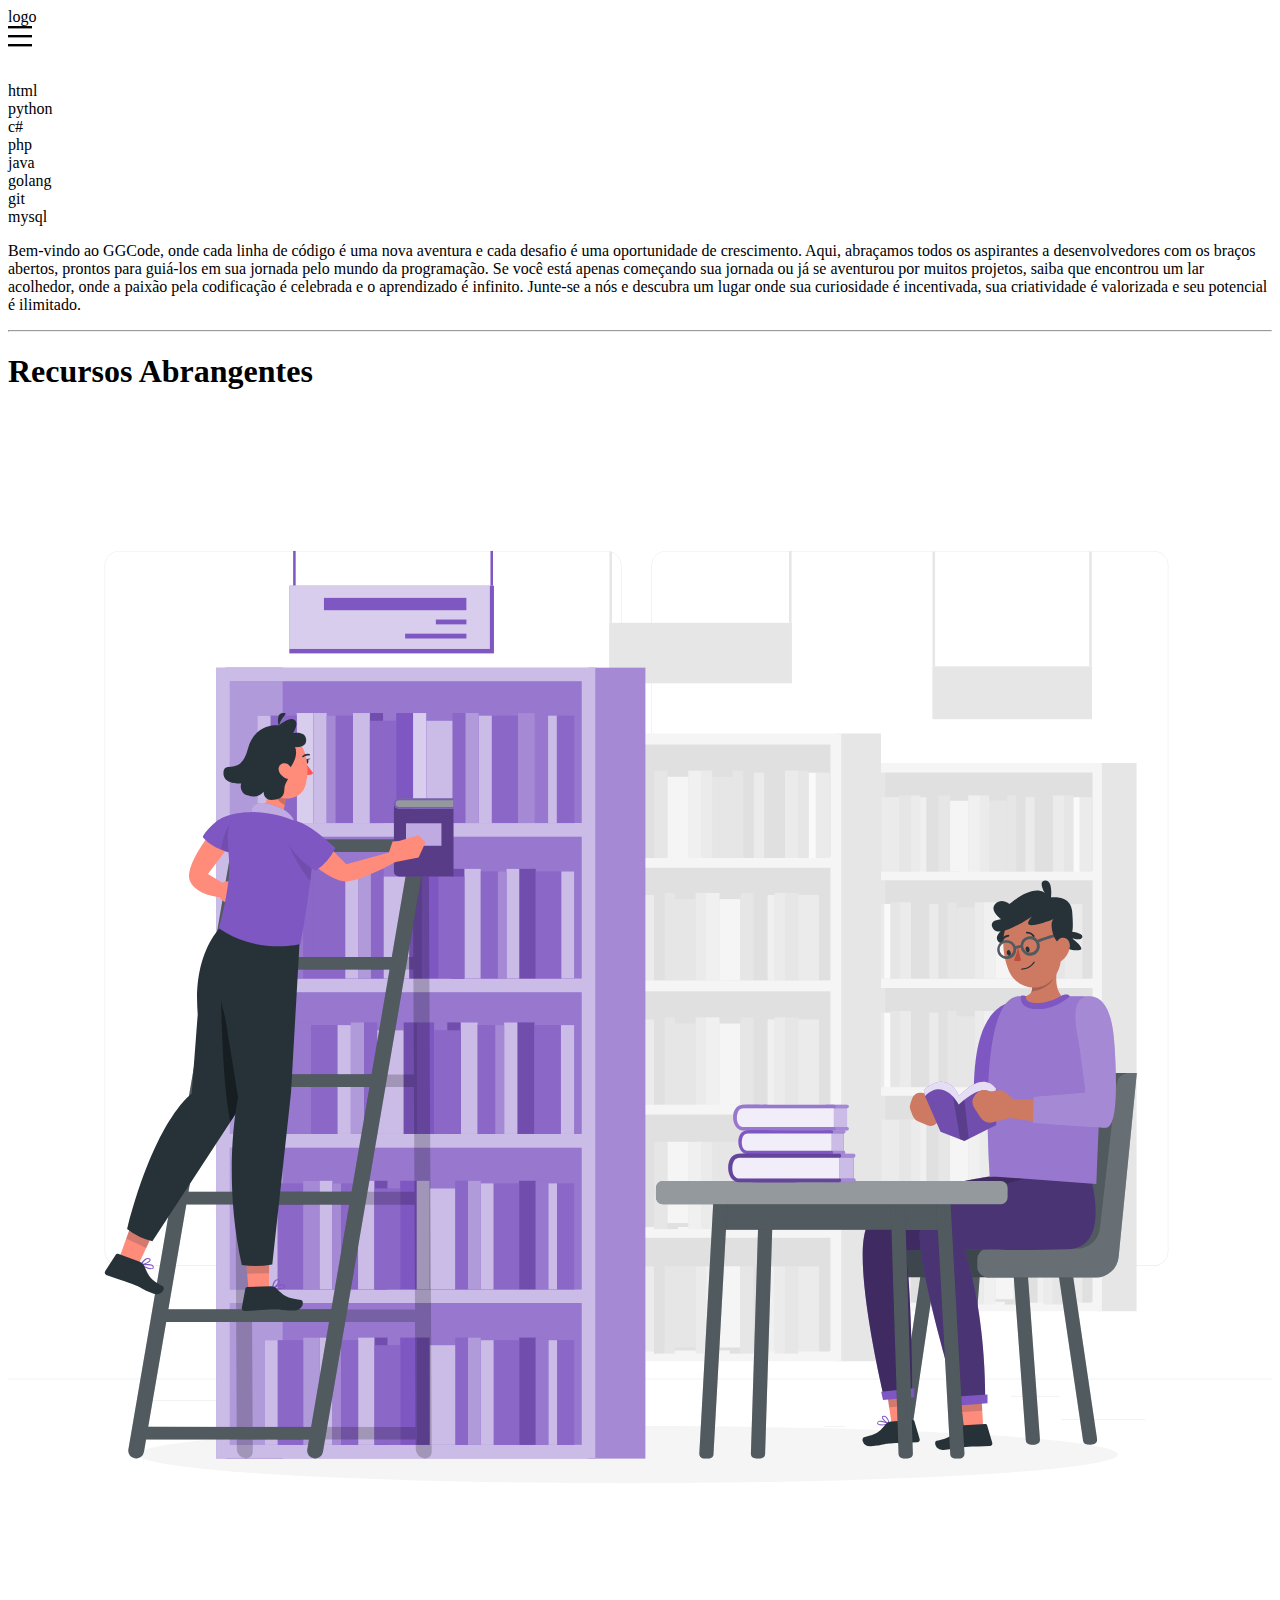
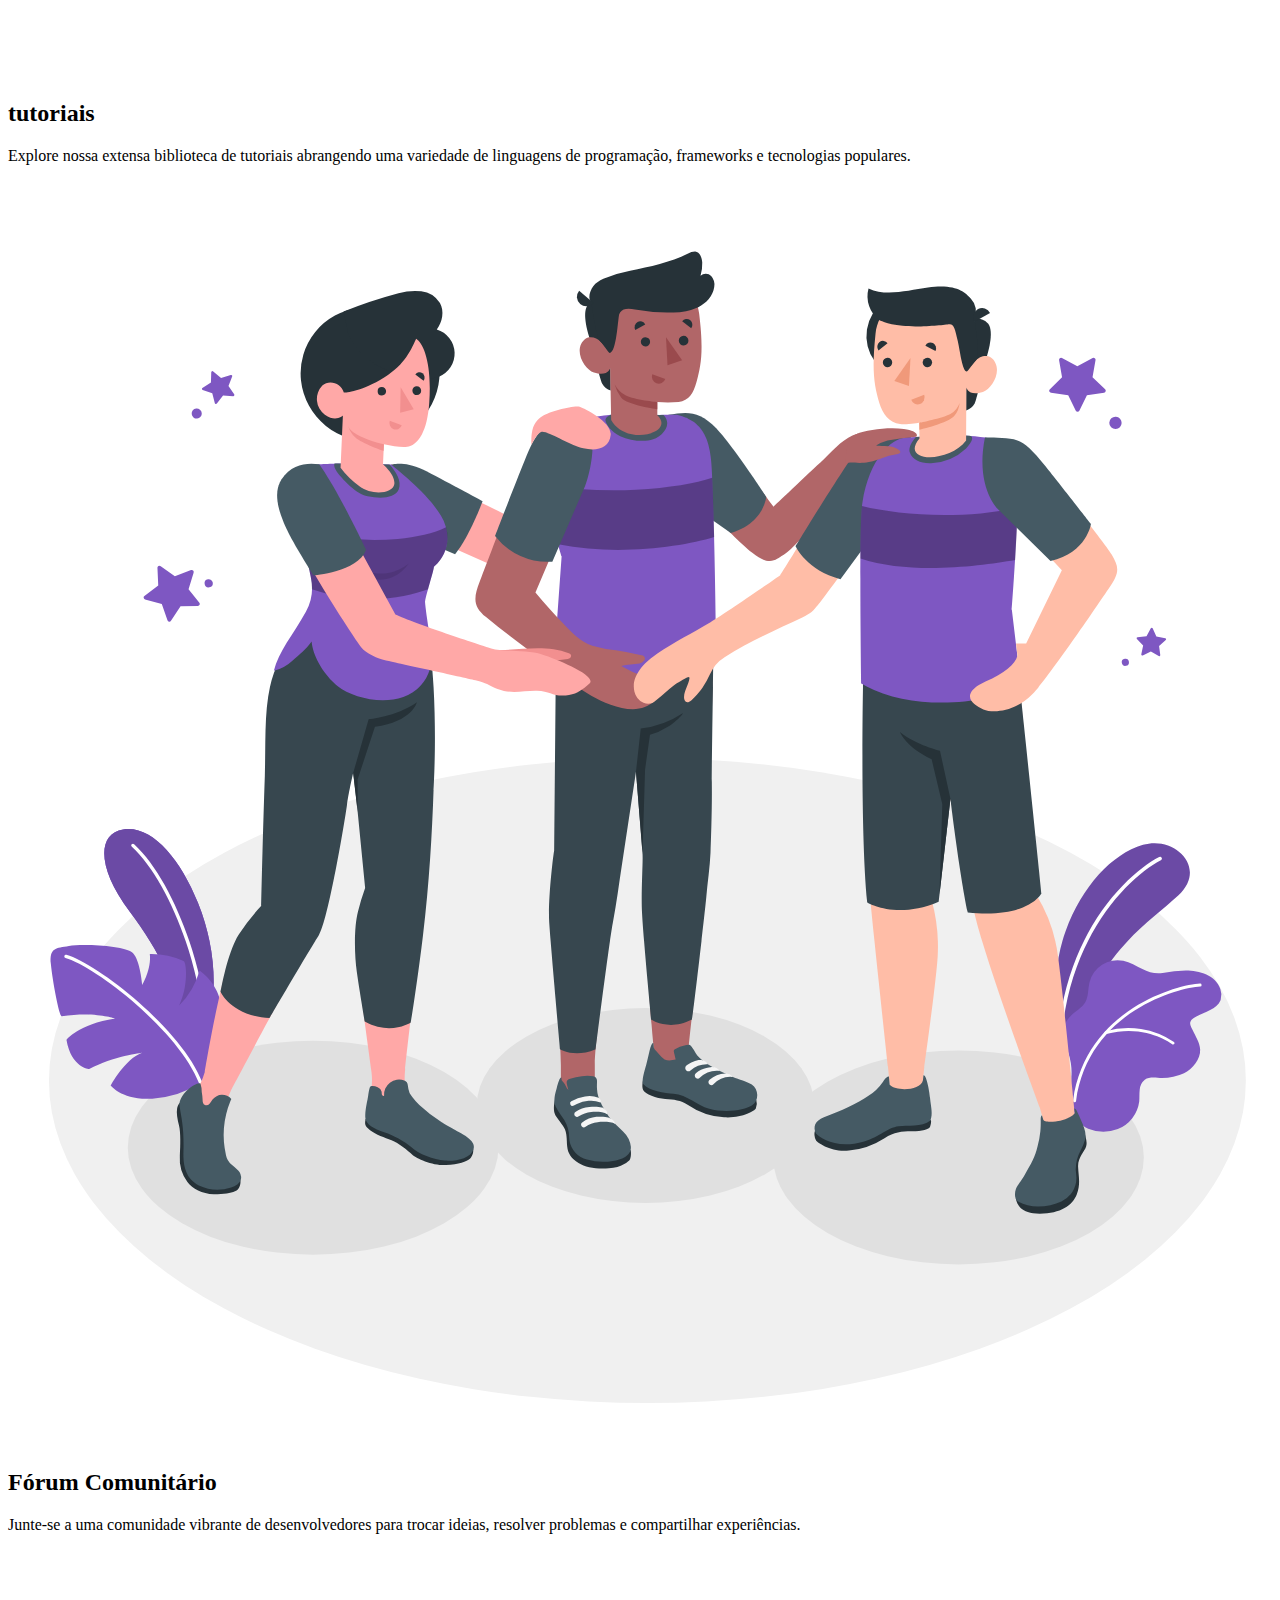
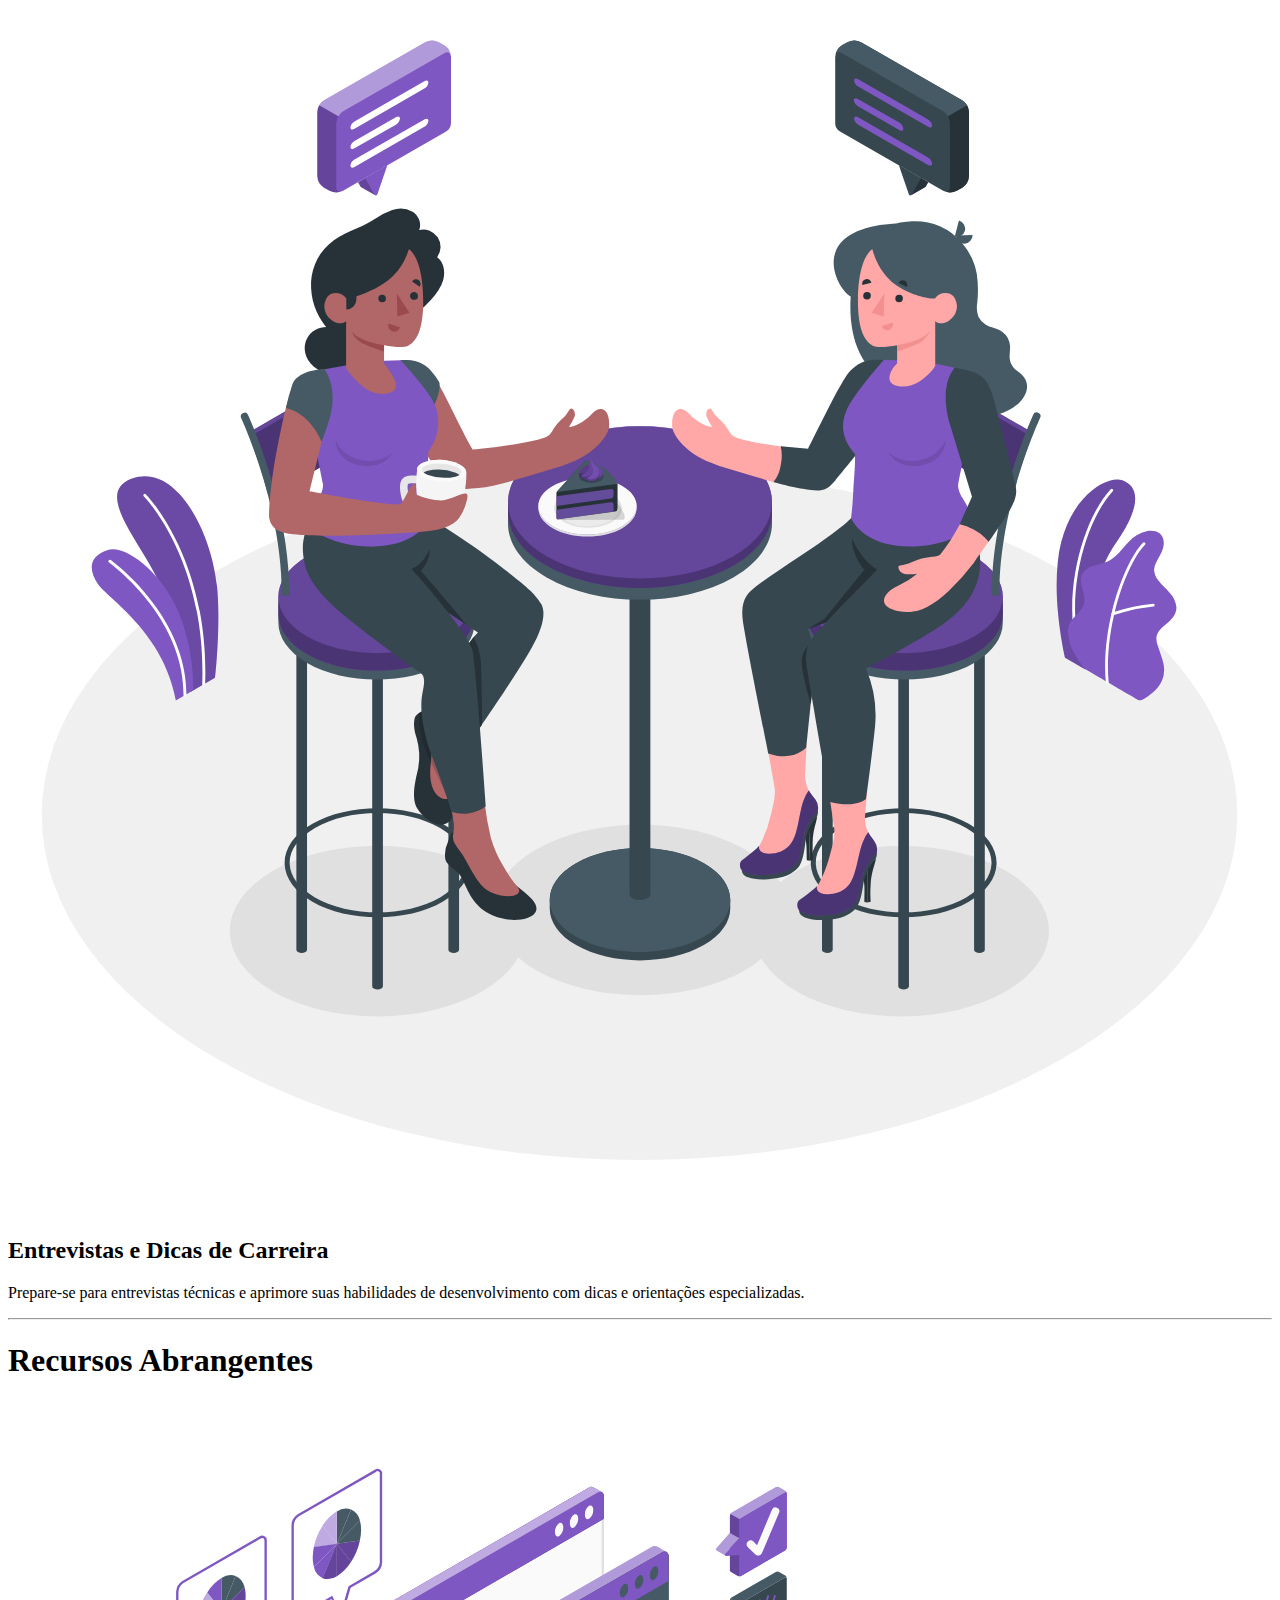
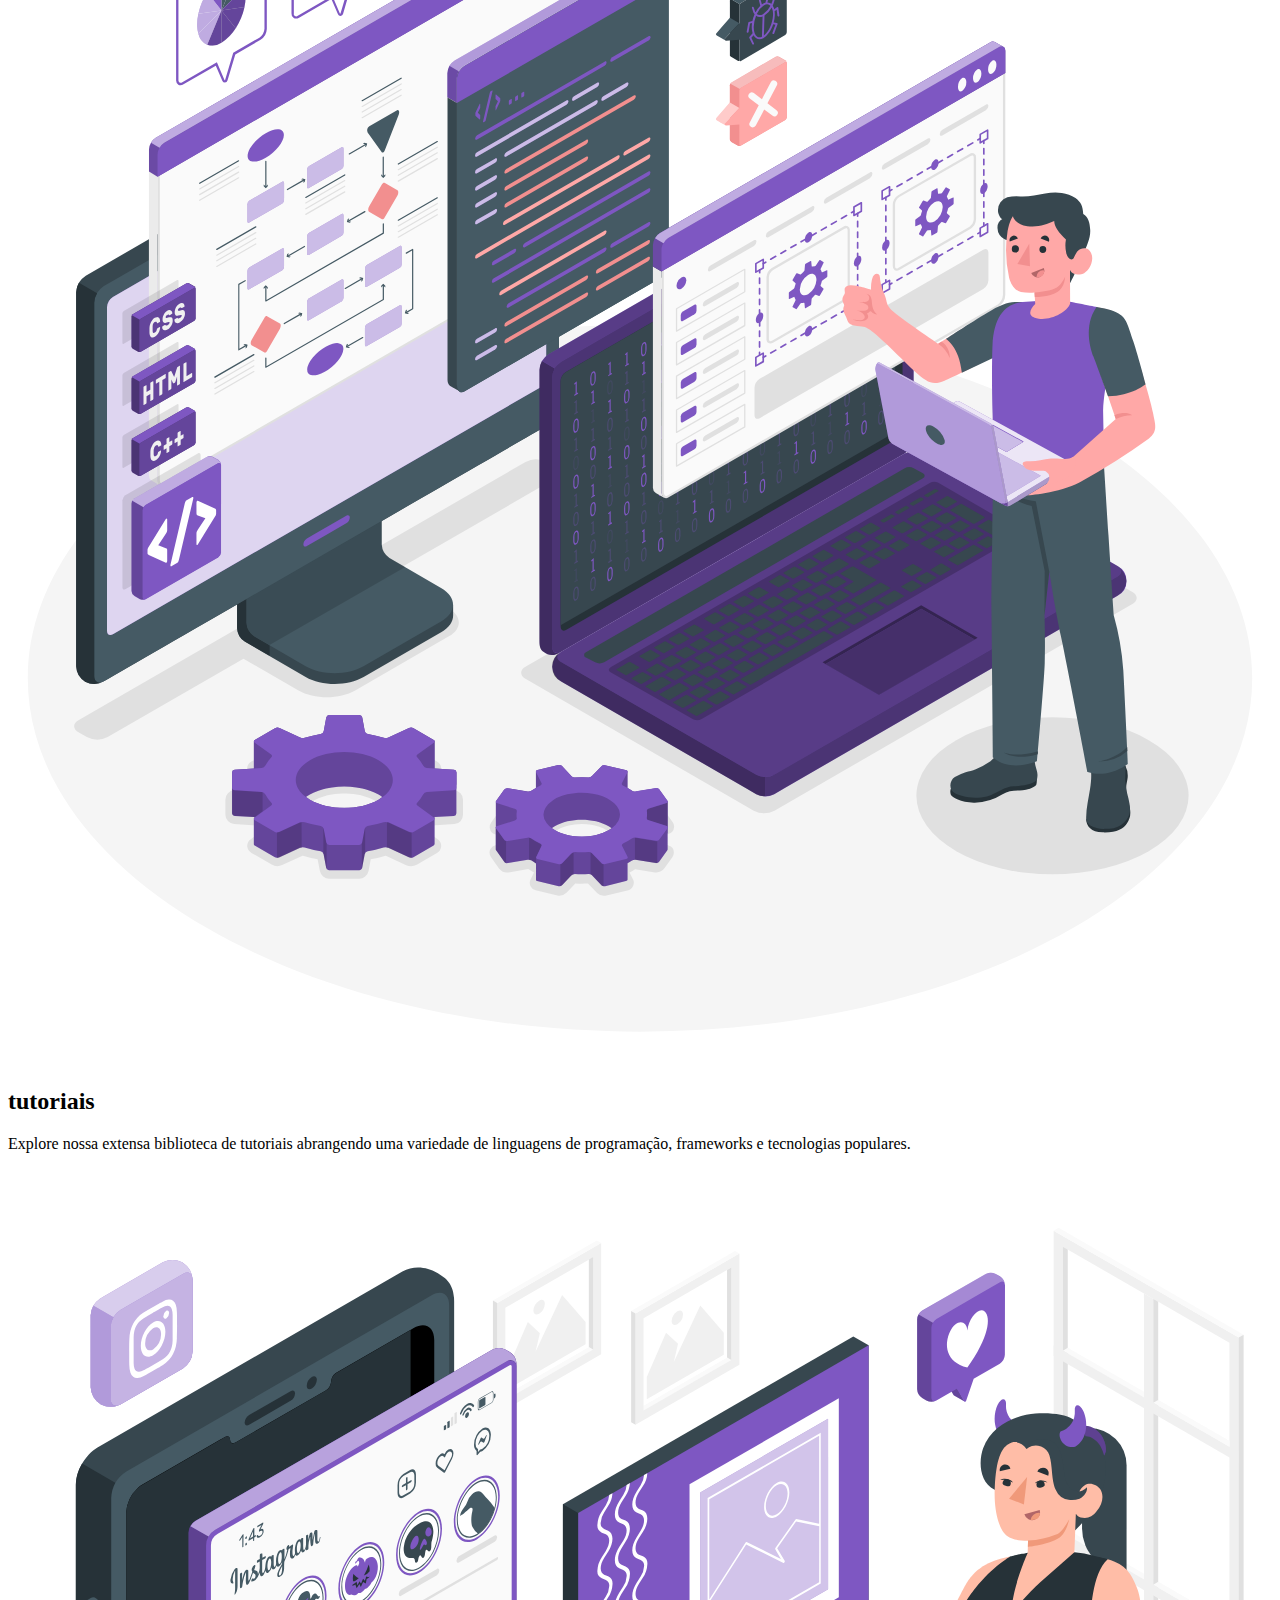
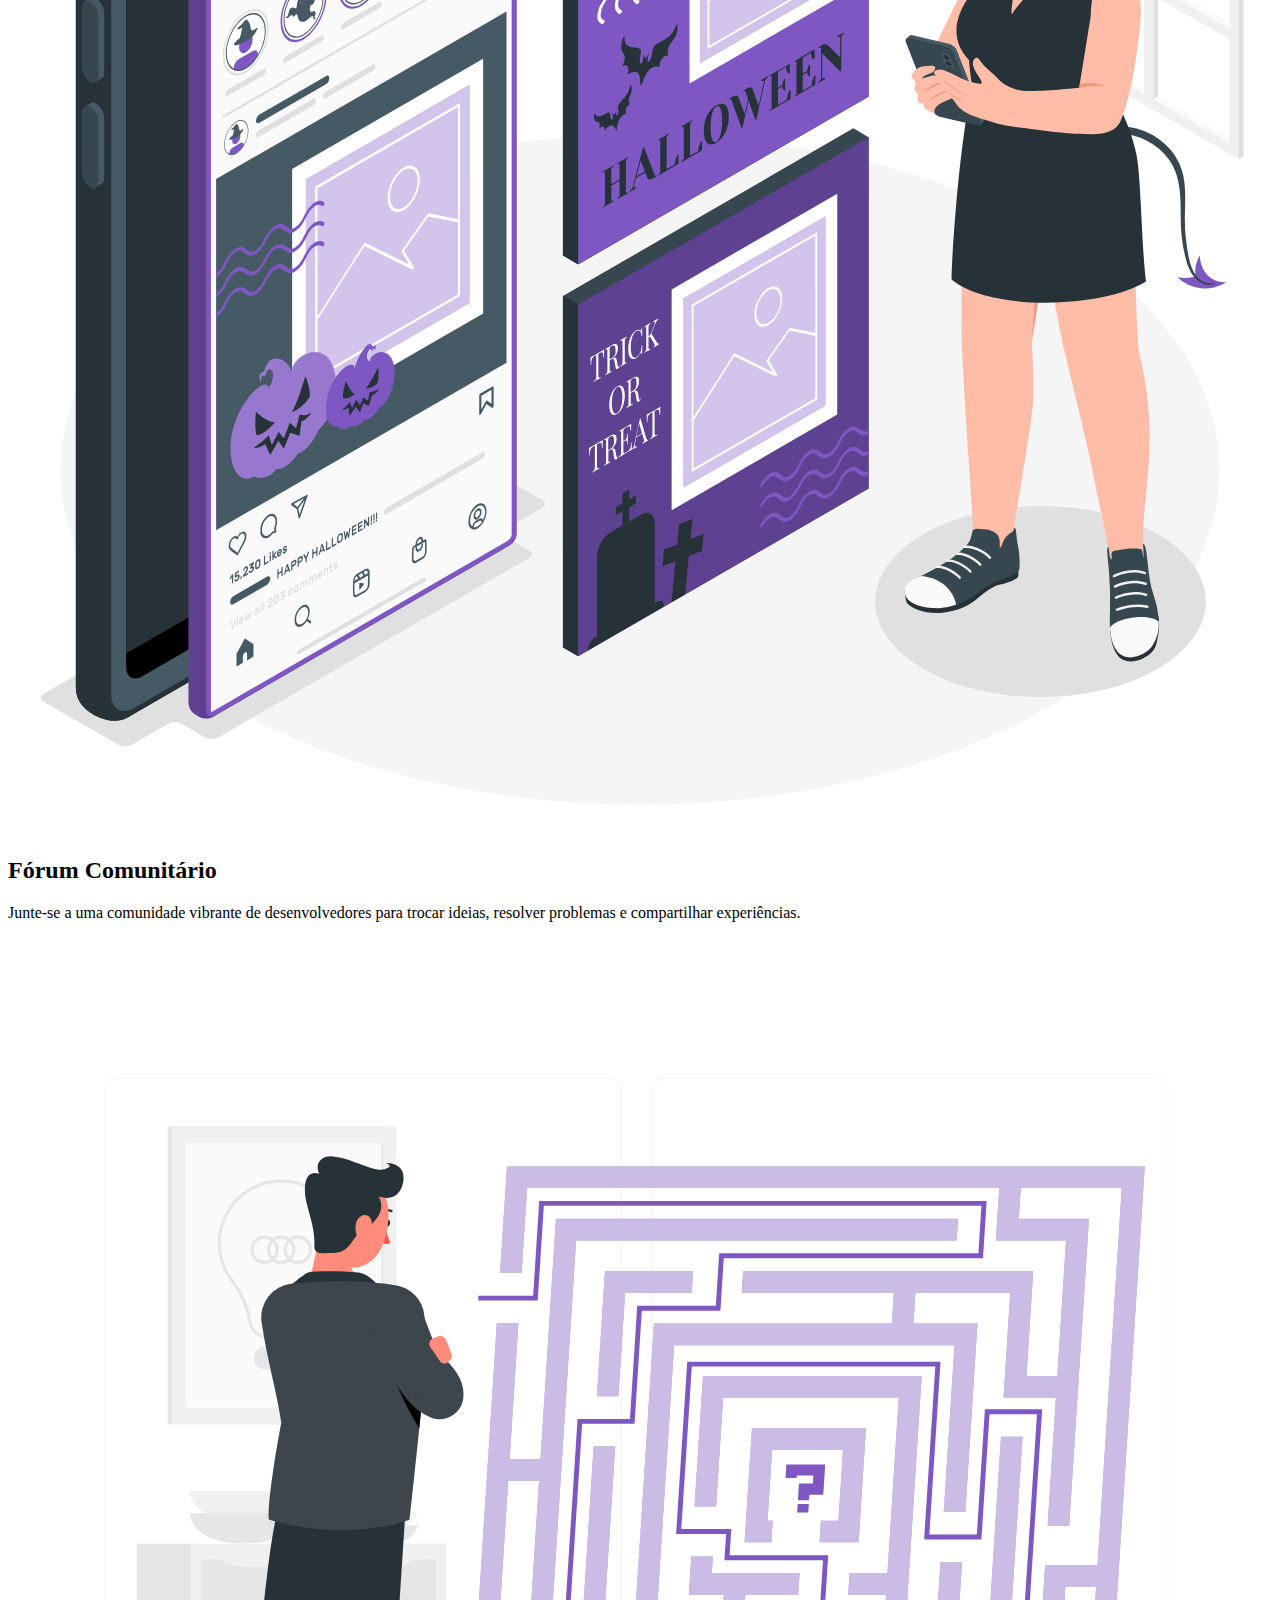
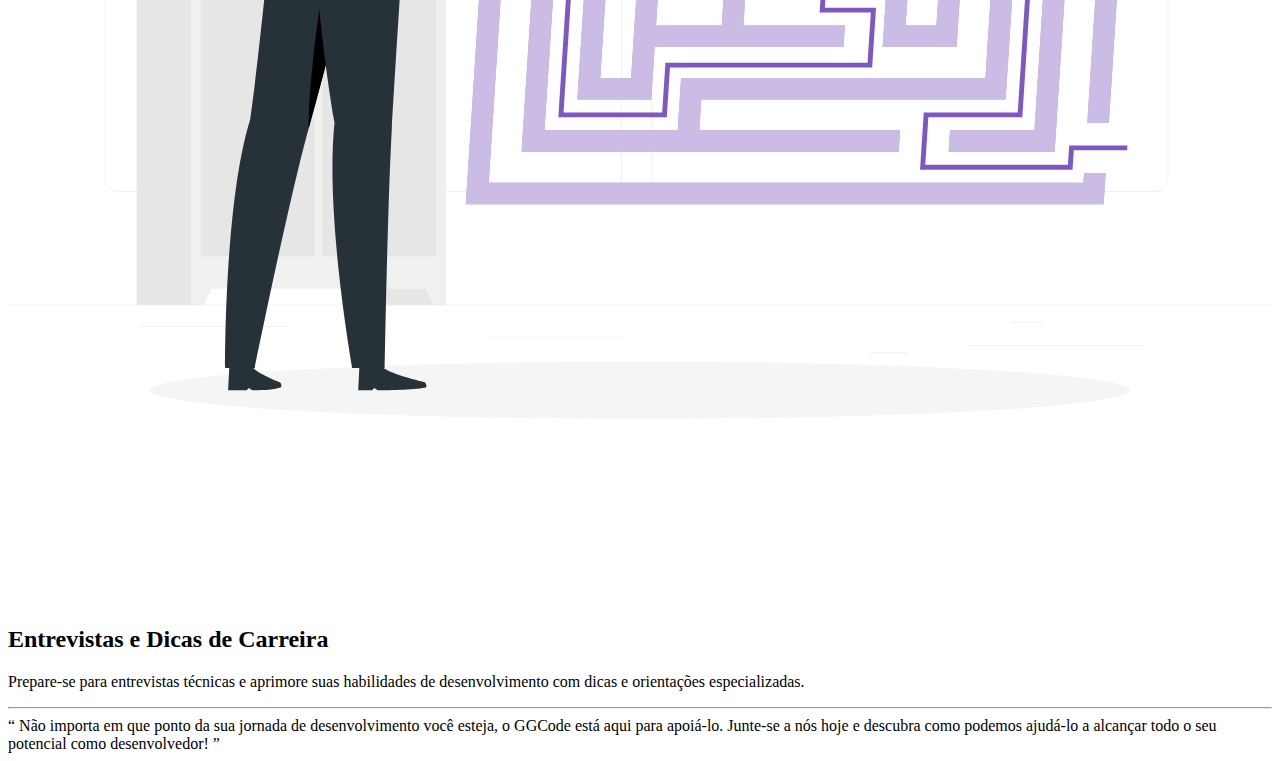
==== home/index.html @ 4b2da9d5 "project" ====
<!DOCTYPE html>
<html lang="en">
  <head>
    <meta charset="UTF-8" />
    <link
      rel="stylesheet"
      href="./public/svg/animations/hamburguer.css"
    />
    <link rel="stylesheet" href="./src/styles/desktop/style.css" />
    <link rel="stylesheet" href="./src/styles/desktop/header.css" />
    <meta name="viewport" content="width=device-width, initial-scale=1.0" />
    <title>Code</title>
  </head>
  <body>
    <header>
      <div class="logo">logo</div>
      <div class="hamburguer-button">
        <svg
          xmlns:xlink="http://www.w3.org/1999/xlink"
          xmlns="http://www.w3.org/2000/svg"
          class="options-pages"
          viewBox="0 0 40 40"
          width="24px"
          height="24px"
        >
          <rect width="50px" height="4" y="0"></rect>
          <rect width="50px" height="4" y="15"></rect>
          <rect width="50px" height="4" y="30"></rect>
        </svg>
      </div>
    </header>
    <nav class="pages">
      <li data-page="home">
        <svg
          xmlns="http://www.w3.org/2000/svg"
          fill="#fff"
          viewBox="0 0 48 48"
          width="24px"
          height="24px"
        >
          <path
            d="M 24 2.9980469 C 23.042162 2.9980469 22.084349 3.3309171 21.316406 3.9941406 L 3.7871094 19.132812 A 1.0001 1.0001 0 0 0 3.7832031 19.134766 C 3.0520846 19.7701 2.8689211 20.781262 3.1621094 21.568359 C 3.4552977 22.355457 4.2597544 23 5.2304688 23 L 8 23 L 36 23 A 1.0001 1.0001 0 1 0 36 21 L 8 21 L 5.2304688 21 C 5.0811829 21 5.0689211 20.95454 5.0371094 20.869141 C 5.0052974 20.783741 4.9868251 20.739151 5.0957031 20.644531 L 22.623047 5.5058594 C 23.419161 4.8183063 24.580839 4.8183063 25.376953 5.5058594 L 32.345703 11.527344 A 1.0001 1.0001 0 0 0 34 10.769531 L 34 6 L 37 6 L 37 15.089844 A 1.0001 1.0001 0 0 0 37.345703 15.847656 L 42.904297 20.644531 C 43.013175 20.739151 42.994701 20.783738 42.962891 20.869141 C 42.931083 20.954543 42.918817 21 42.769531 21 L 40 21 A 1.0001 1.0001 0 0 0 39 22 L 39 42 C 39 42.56503 38.56503 43 38 43 L 31 43 C 30.43497 43 30 42.56503 30 42 L 30 32 C 30 30.354545 28.645455 29 27 29 L 21 29 C 19.354545 29 18 30.354545 18 32 L 18 42 C 18 42.56503 17.56503 43 17 43 L 10 43 C 9.4349698 43 9 42.56503 9 42 L 9 26 A 1.0001 1.0001 0 1 0 7 26 L 7 42 C 7 43.64497 8.3550302 45 10 45 L 17 45 C 18.64497 45 20 43.64497 20 42 L 20 32 C 20 31.445455 20.445455 31 21 31 L 27 31 C 27.554545 31 28 31.445455 28 32 L 28 42 C 28 43.64497 29.35503 45 31 45 L 38 45 C 39.64497 45 41 43.64497 41 42 L 41 23 L 42.769531 23 C 43.740246 23 44.544702 22.355457 44.837891 21.568359 C 45.131079 20.781262 44.947919 19.770146 44.216797 19.134766 A 1.0001 1.0001 0 0 0 44.212891 19.132812 L 39 14.632812 L 39 6 C 39 4.9045455 38.095455 4 37 4 L 34 4 C 32.904545 4 32 4.9045455 32 6 L 32 8.5859375 L 26.683594 3.9941406 C 25.915651 3.3309171 24.957838 2.9980469 24 2.9980469 z"
          />
        </svg>
      </li>
      <li data-page="html">html</li>
      <li data-page="python">python</li>
      <li data-page="c#">c#</li>
      <li data-page="Php">php</li>
      <li data-page="java">java</li>
      <li data-page="golang">golang</li>
      <li data-page="git">git</li>
      <li data-page="mysql">mysql</li>
    </nav>
    <main>
      <section class="up-page">
        <div class="banner"></div>
        <p>
          Bem-vindo ao GGCode, onde cada linha de código é uma nova aventura e
          cada desafio é uma oportunidade de crescimento. Aqui, abraçamos todos
          os aspirantes a desenvolvedores com os braços abertos, prontos para
          guiá-los em sua jornada pelo mundo da programação. Se você está apenas
          começando sua jornada ou já se aventurou por muitos projetos, saiba
          que encontrou um lar acolhedor, onde a paixão pela codificação é
          celebrada e o aprendizado é infinito. Junte-se a nós e descubra um
          lugar onde sua curiosidade é incentivada, sua criatividade é
          valorizada e seu potencial é ilimitado.
        </p>
        <hr />
      </section>
      <section class="mid-page">
        <section class="sub-1">
          <h1>Recursos Abrangentes</h1>
          <div class="content-images">
            <card>
              <img src="../../../../public/svg/Library-rafiki (1).svg" alt="" />
              <h2>tutoriais</h2>
              <p>
                Explore nossa extensa biblioteca de tutoriais abrangendo uma
                variedade de linguagens de programação, frameworks e tecnologias
                populares.
              </p>
            </card>
            <card>
              <img src="../../../../public/svg/Team spirit-amico.svg" alt="" />
              <h2>Fórum Comunitário</h2>
              <p>
                Junte-se a uma comunidade vibrante de desenvolvedores para
                trocar ideias, resolver problemas e compartilhar experiências.
              </p>
            </card>
            <card>
              <img src="../../../../public/svg/Conversation-amico.svg" alt="" />
              <h2>Entrevistas e Dicas de Carreira</h2>
              <p>
                Prepare-se para entrevistas técnicas e aprimore suas habilidades
                de desenvolvimento com dicas e orientações especializadas.
              </p>
            </card>
          </div>
          <hr />
        </section>
        <section class="sub-2">
          <h1>Recursos Abrangentes</h1>
          <div class="content-images">
            <card>
              <img src="../../../../public/svg/Programmer-amico.svg" alt="" />
              <h2>tutoriais</h2>
              <p>
                Explore nossa extensa biblioteca de tutoriais abrangendo uma
                variedade de linguagens de programação, frameworks e tecnologias
                populares.
              </p>
            </card>
            <card>
              <img
                src="../../../../public/svg/Halloween Instagram feed-amico.svg"
                alt=""
              />
              <h2>Fórum Comunitário</h2>
              <p>
                Junte-se a uma comunidade vibrante de desenvolvedores para
                trocar ideias, resolver problemas e compartilhar experiências.
              </p>
            </card>
            <card>
              <img
                src="../../../../public/svg/Problem solving-rafiki.svg"
                alt=""
              />
              <h2>Entrevistas e Dicas de Carreira</h2>
              <p>
                Prepare-se para entrevistas técnicas e aprimore suas habilidades
                de desenvolvimento com dicas e orientações especializadas.
              </p>
            </card>
          </div>
          <hr />
        </section>
      </section>
    </main>
    <footer>
      <q>
        Não importa em que ponto da sua jornada de desenvolvimento você esteja,
        o GGCode está aqui para apoiá-lo. Junte-se a nós hoje e descubra como
        podemos ajudá-lo a alcançar todo o seu potencial como desenvolvedor!
      </q>
    </footer>
  </body>
  <script src="./src/scripts/desktop/script.js"></script>
  <script src="./src/scripts/terminal-home.js"></script>
</html>
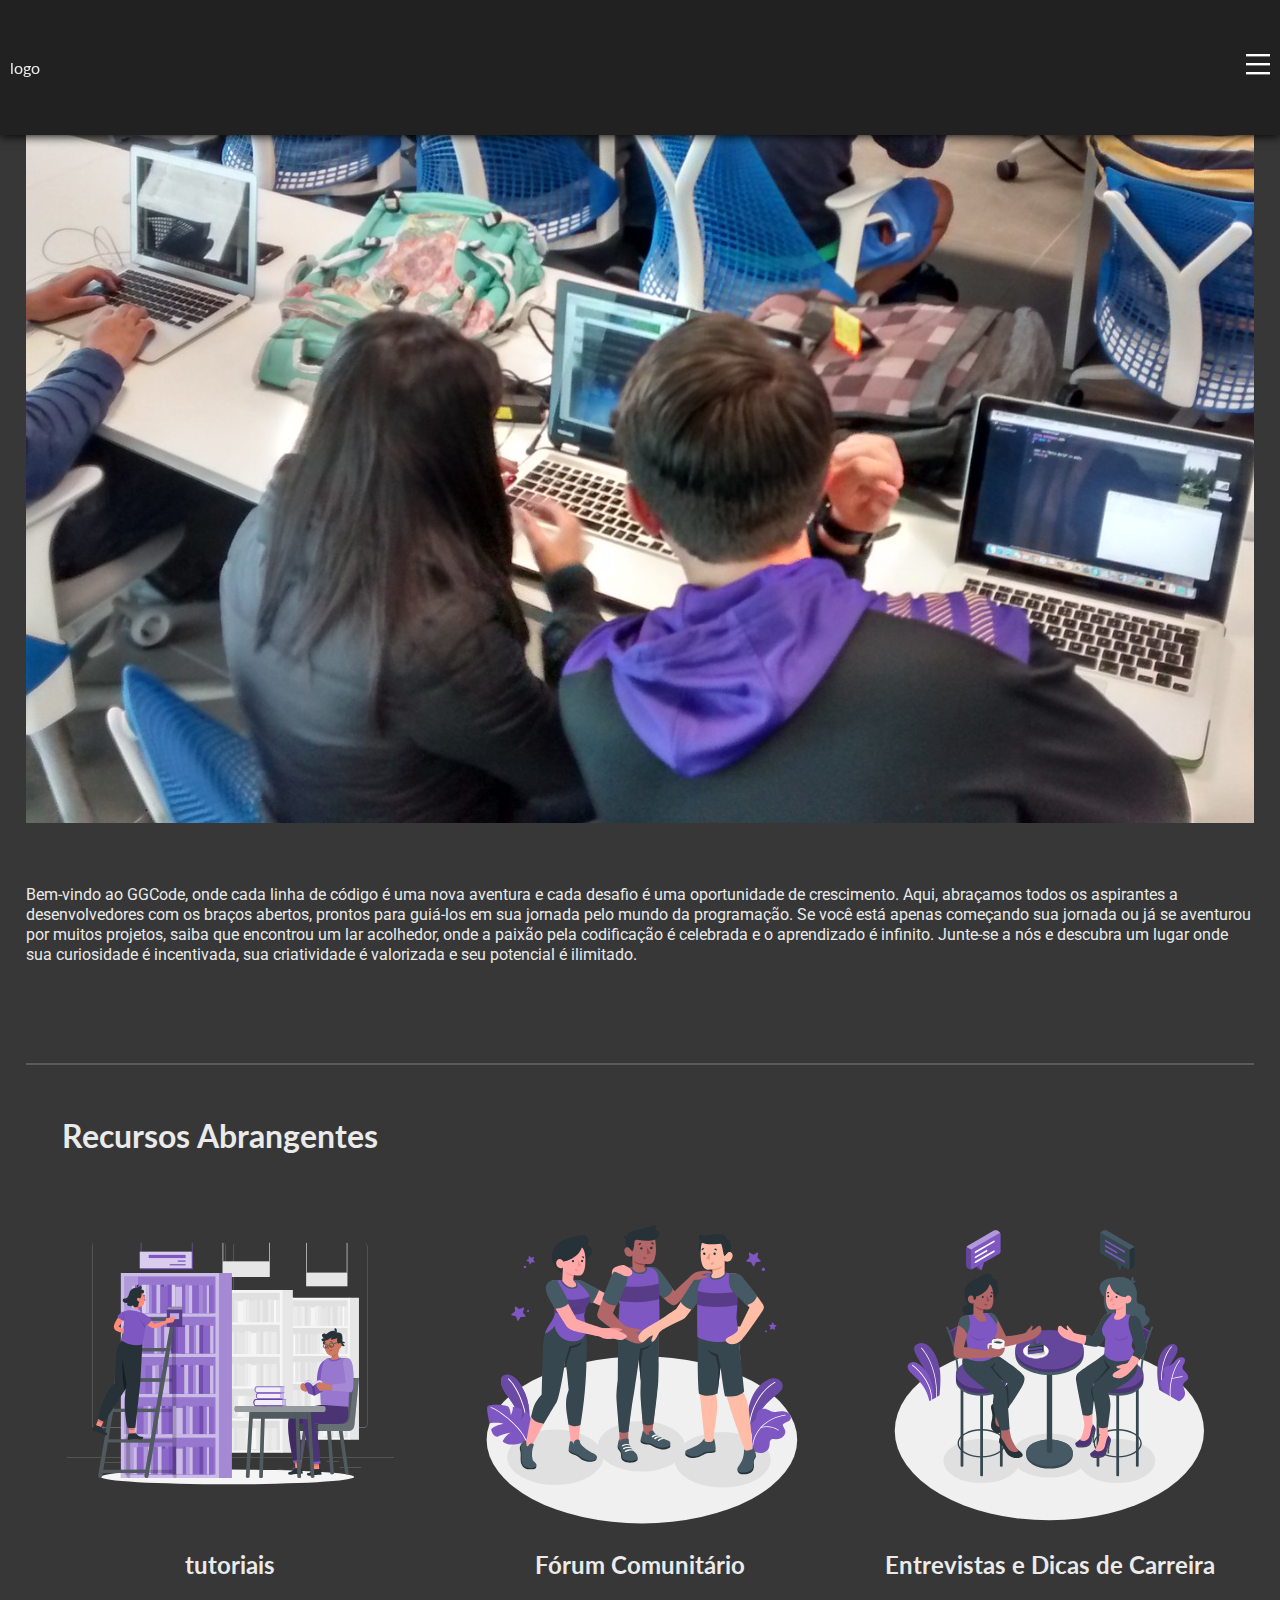
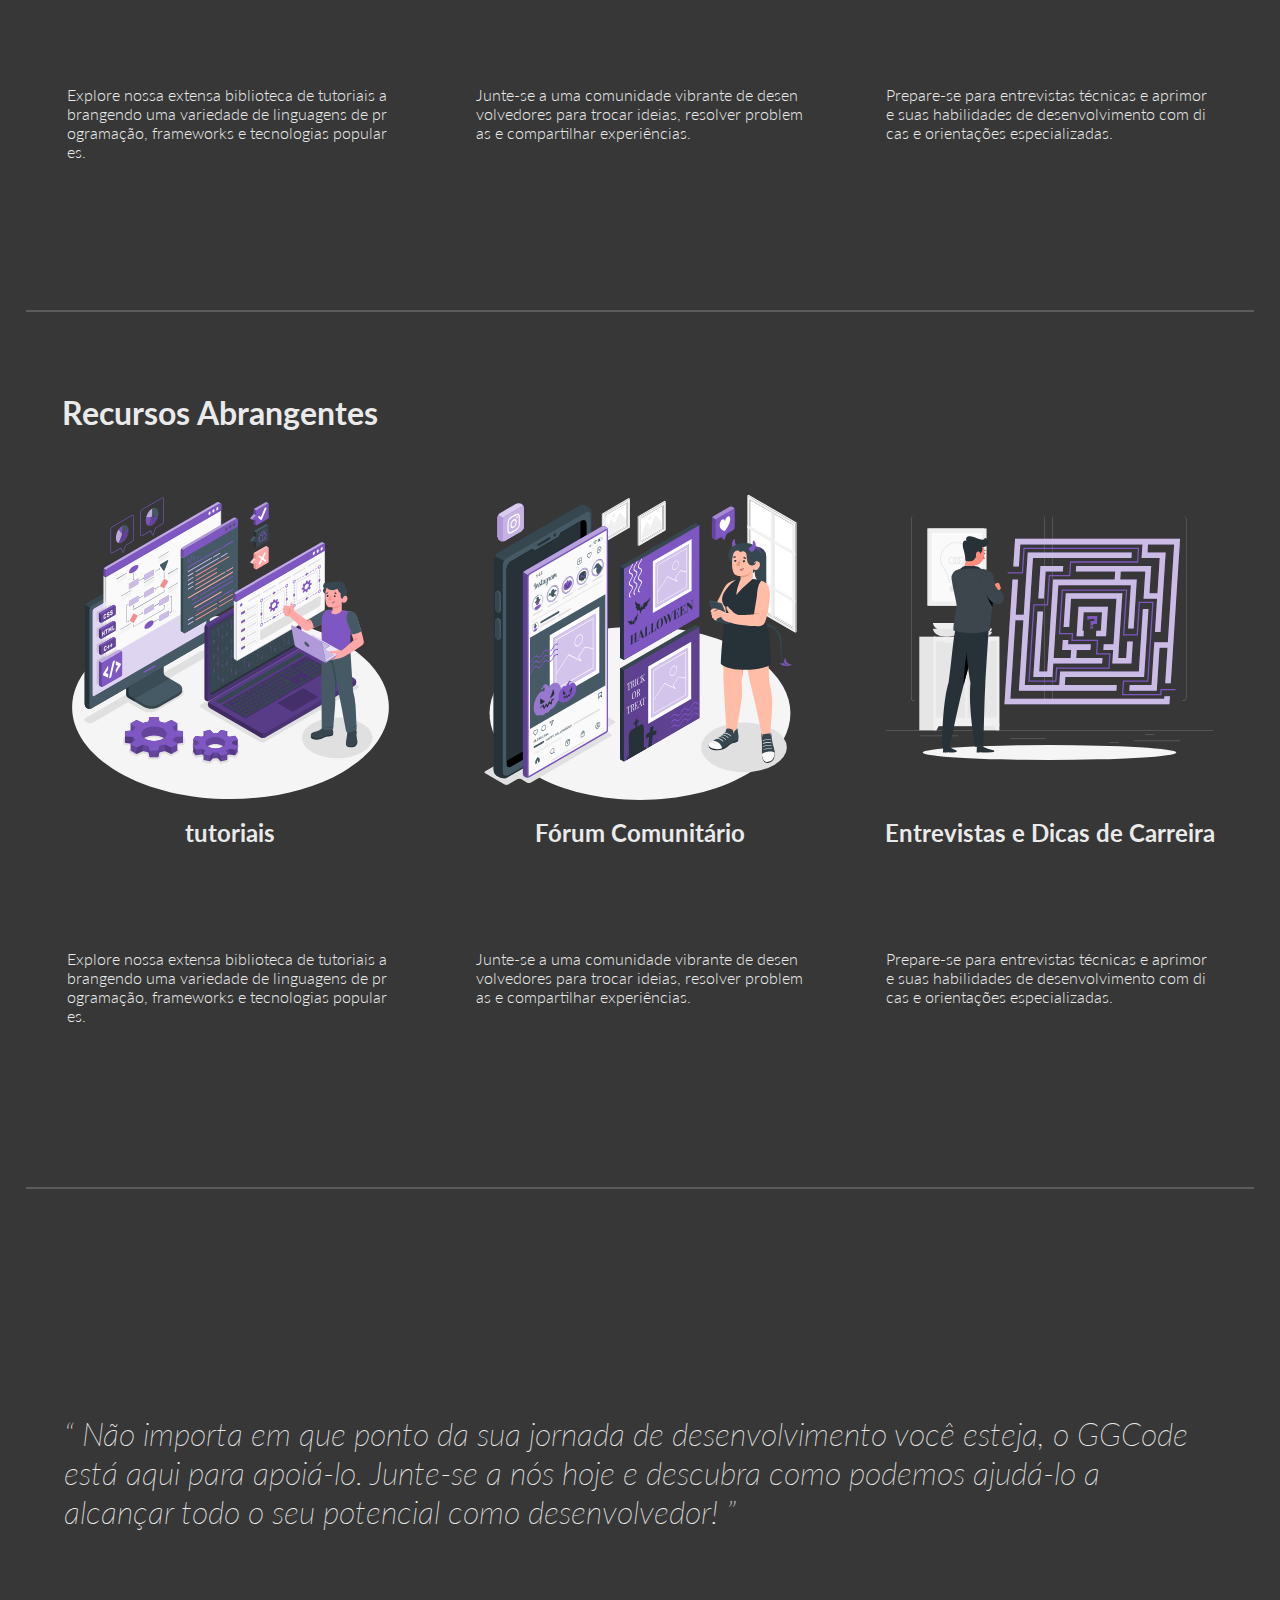
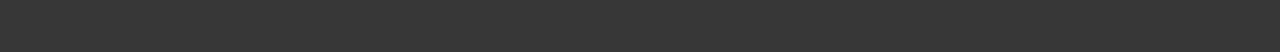
==== commit ae5b1979: "project" ====
--- a/home/index.html
+++ b/home/index.html
@@ -4,10 +4,10 @@
     <meta charset="UTF-8" />
     <link
       rel="stylesheet"
-      href="./public/svg/animations/hamburguer.css"
+      href="../public/svg/animations/hamburguer.css"
     />
-    <link rel="stylesheet" href="./src/styles/desktop/style.css" />
-    <link rel="stylesheet" href="./src/styles/desktop/header.css" />
+    <link rel="stylesheet" href="../src/styles/desktop/style.css" />
+    <link rel="stylesheet" href="../src/styles/desktop/header.css" />
     <meta name="viewport" content="width=device-width, initial-scale=1.0" />
     <title>Code</title>
   </head>
--- a/public/svg/animations/hamburguer.css
+++ b/public/svg/animations/hamburguer.css
@@ -0,0 +1,7 @@
+
+rect{
+  fill: #fff;
+  transform-origin: 0 0;
+  rotate: 0deg;
+  transition: 1s;
+}--- a/src/styles/desktop/style.css
+++ b/src/styles/desktop/style.css
@@ -0,0 +1,151 @@
+@import url("https://fonts.googleapis.com/css2?family=Roboto:ital,wght@0,100;0,300;0,400;0,500;0,700;0,900;1,100;1,300;1,400;1,500;1,700;1,900&display=swap");
+@import url("https://fonts.googleapis.com/css2?family=Lato:ital,wght@0,100;0,300;0,400;0,700;0,900;1,100;1,300;1,400;1,700;1,900&display=swap");
+* {
+  padding: 0%;
+  margin: 0%;
+  font-family: "Lato", sans-serif;
+  box-sizing: border-box;
+  color: #eaeaea;
+}
+:root {
+  --back: #373737;
+  --line : #5b5b5b;
+}
+::-webkit-scrollbar {
+  display: none;
+}
+body {
+  background: var(--back);
+  overflow-x: hidden;
+  height: 100vh;
+  width: 100vw;
+}
+
+main {
+  background-color: var(--back);
+  height: 300%;
+  width: 100%;
+  padding: 2%;
+  display: flex;
+  gap: 5%;
+  flex-direction: column;
+}
+main > .up-page {
+  height: 50%;
+  width: 100%;
+  margin-block-end: 10%;
+}
+main > .up-page > .banner {
+  height: 100%;
+  width: 100%;
+  background: url(../../../public/img/24271690249_1c796ab3ed_h.jpg);
+  background-size: cover;
+  background-position: 0 50%;
+}
+main > .up-page > p {
+  margin-top: 5%;
+  margin-block-end: 8%;
+  height: 10%;
+  line-height: 20px;
+  font-family: "Roboto", sans-serif;
+  font-size: 1rem;
+}
+
+main > .up-page > hr {
+  margin-top: 2%;
+  border: 1px solid var(--line);
+}
+
+main > .mid-page {
+  height: 100%;
+  width: 100%;
+  display: grid;
+  grid-template-rows: repeat(2, 1fr);
+}
+main > .mid-page > .sub-1 > h1 {
+  padding: 3%;
+}
+main > .mid-page > .sub-1 > .content-images {
+  height: 100%;
+  display: grid;
+  grid-template-columns: repeat(3, 1fr);
+}
+main > .mid-page > .sub-1 > .content-images > card {
+  display: flex;
+  align-items: center;
+  flex-direction: column;
+}
+main > .mid-page > .sub-1 > .content-images > card > img {
+  width: 80%;
+  height: 80%;
+}
+
+main > .mid-page > .sub-1 > .content-images > card > h2 {
+  height: 30%;
+  text-align: center;
+}
+main > .mid-page > .sub-1 > .content-images > card > p {
+  word-break: break-all;
+  width: 80%;
+  height: 50%;
+  font-weight: 300;
+}
+
+main > .mid-page {
+  height: 100%;
+  width: 100%;
+  display: grid;
+  gap: 10%;
+  grid-template-rows: repeat(2, 1fr);
+}
+main > .mid-page > .sub-2 > h1 {
+  padding: 3%;
+}
+main > .mid-page > .sub-2 > .content-images {
+  height: 100%;
+  display: grid;
+  grid-template-columns: repeat(3, 1fr);
+}
+main > .mid-page > .sub-2 > .content-images > card {
+  display: flex;
+  align-items: center;
+  flex-direction: column;
+  margin-block-end: 5%;
+}
+main > .mid-page > .sub-2 > .content-images > card > img {
+  width: 80%;
+  height: 80%;
+}
+
+main > .mid-page > .sub-2 > .content-images > card > h2 {
+  height: 30%;
+  text-align: center;
+}
+main > .mid-page > .sub-2 > .content-images > card > p {
+  word-break: break-all;
+  width: 80%;
+  height: 50%;
+  font-weight: 300;
+}
+
+main > .mid-page > .sub-1 > hr,
+main > .mid-page > .sub-2 > hr {
+  border:1px solid var(--line);
+  margin: auto;
+  width: 100%;
+}
+
+footer{
+  display: flex;
+  align-items: center;
+  justify-content: center;
+  margin-top: 15%;
+  height: 40%;
+  width: 100%;
+}
+footer > q {
+  width: 90%;
+  font-size: 32px;
+  font-weight: 200;
+  font-style: italic;
+}--- a/src/styles/desktop/header.css
+++ b/src/styles/desktop/header.css
@@ -0,0 +1,41 @@
+header {
+  position: fixed;
+  top: 0;
+  background: #212121;
+  min-height: 15%;
+  min-width: 100%;
+  display: flex;
+  justify-content: space-between;
+  align-items: center;
+  box-shadow: 0 1px 10px rgb(0, 0, 0);
+  z-index: 2;
+}
+nav {
+  position: fixed;
+  top: 0%;
+  transition: 1s;
+  z-index: 1;
+  display: flex;
+  align-items: center;
+  gap: 5%;
+  padding: 2%;
+  height: 5%;
+  width: 100%;
+  background-color: #373737;
+  box-shadow: 0 1px 5px rgb(0, 0, 0);
+}
+nav > li {
+  list-style: none;
+}
+header > .hamburguer-button > svg{
+  margin-right: 10px;
+}
+header > .logo {
+  margin-left: 10px;
+
+}
+nav > li:hover > svg , nav > li:hover {
+  transition: .5s;
+  fill: #753aff;
+  color: #7337ff;
+}
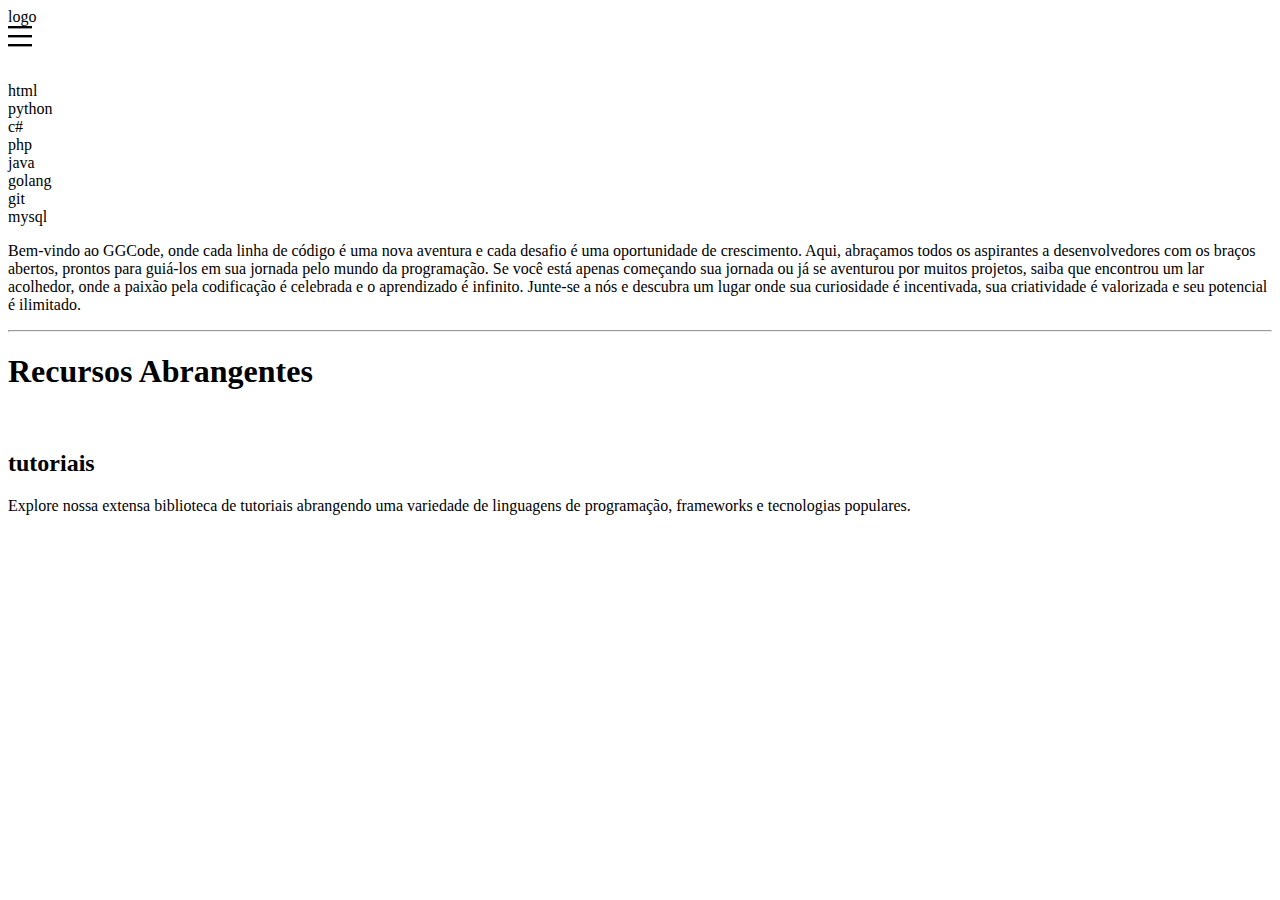
==== commit a0f6fa1f: "project" ====
--- a/home/index.html
+++ b/home/index.html
@@ -4,10 +4,10 @@
     <meta charset="UTF-8" />
     <link
       rel="stylesheet"
-      href="../public/svg/animations/hamburguer.css"
+      href="/svg/animations/hamburguer.css"
     />
-    <link rel="stylesheet" href="../src/styles/desktop/style.css" />
-    <link rel="stylesheet" href="../src/styles/desktop/header.css" />
+    <link rel="stylesheet" href="/styles/desktop/style.css" />
+    <link rel="stylesheet" href="/styles/desktop/header.css" />
     <meta name="viewport" content="width=device-width, initial-scale=1.0" />
     <title>Code</title>
   </head>
@@ -73,7 +73,7 @@
           <h1>Recursos Abrangentes</h1>
           <div class="content-images">
             <card>
-              <img src="../../../../public/svg/Library-rafiki (1).svg" alt="" />
+              <img src="/svg/Library-rafiki (1).svg" alt="" />
               <h2>tutoriais</h2>
               <p>
                 Explore nossa extensa biblioteca de tutoriais abrangendo uma
@@ -81,72 +81,4 @@
                 populares.
               </p>
             </card>
-            <card>
-              <img src="../../../../public/svg/Team spirit-amico.svg" alt="" />
-              <h2>Fórum Comunitário</h2>
-              <p>
-                Junte-se a uma comunidade vibrante de desenvolvedores para
-                trocar ideias, resolver problemas e compartilhar experiências.
-              </p>
-            </card>
-            <card>
-              <img src="../../../../public/svg/Conversation-amico.svg" alt="" />
-              <h2>Entrevistas e Dicas de Carreira</h2>
-              <p>
-                Prepare-se para entrevistas técnicas e aprimore suas habilidades
-                de desenvolvimento com dicas e orientações especializadas.
-              </p>
-            </card>
-          </div>
-          <hr />
-        </section>
-        <section class="sub-2">
-          <h1>Recursos Abrangentes</h1>
-          <div class="content-images">
-            <card>
-              <img src="../../../../public/svg/Programmer-amico.svg" alt="" />
-              <h2>tutoriais</h2>
-              <p>
-                Explore nossa extensa biblioteca de tutoriais abrangendo uma
-                variedade de linguagens de programação, frameworks e tecnologias
-                populares.
-              </p>
-            </card>
-            <card>
-              <img
-                src="../../../../public/svg/Halloween Instagram feed-amico.svg"
-                alt=""
-              />
-              <h2>Fórum Comunitário</h2>
-              <p>
-                Junte-se a uma comunidade vibrante de desenvolvedores para
-                trocar ideias, resolver problemas e compartilhar experiências.
-              </p>
-            </card>
-            <card>
-              <img
-                src="../../../../public/svg/Problem solving-rafiki.svg"
-                alt=""
-              />
-              <h2>Entrevistas e Dicas de Carreira</h2>
-              <p>
-                Prepare-se para entrevistas técnicas e aprimore suas habilidades
-                de desenvolvimento com dicas e orientações especializadas.
-              </p>
-            </card>
-          </div>
-          <hr />
-        </section>
-      </section>
-    </main>
-    <footer>
-      <q>
-        Não importa em que ponto da sua jornada de desenvolvimento você esteja,
-        o GGCode está aqui para apoiá-lo. Junte-se a nós hoje e descubra como
-        podemos ajudá-lo a alcançar todo o seu potencial como desenvolvedor!
-      </q>
-    </footer>
-  </body>
-  <script src="./src/scripts/desktop/script.js"></script>
-  <script src="./src/scripts/terminal-home.js"></script>
-</html>
+           
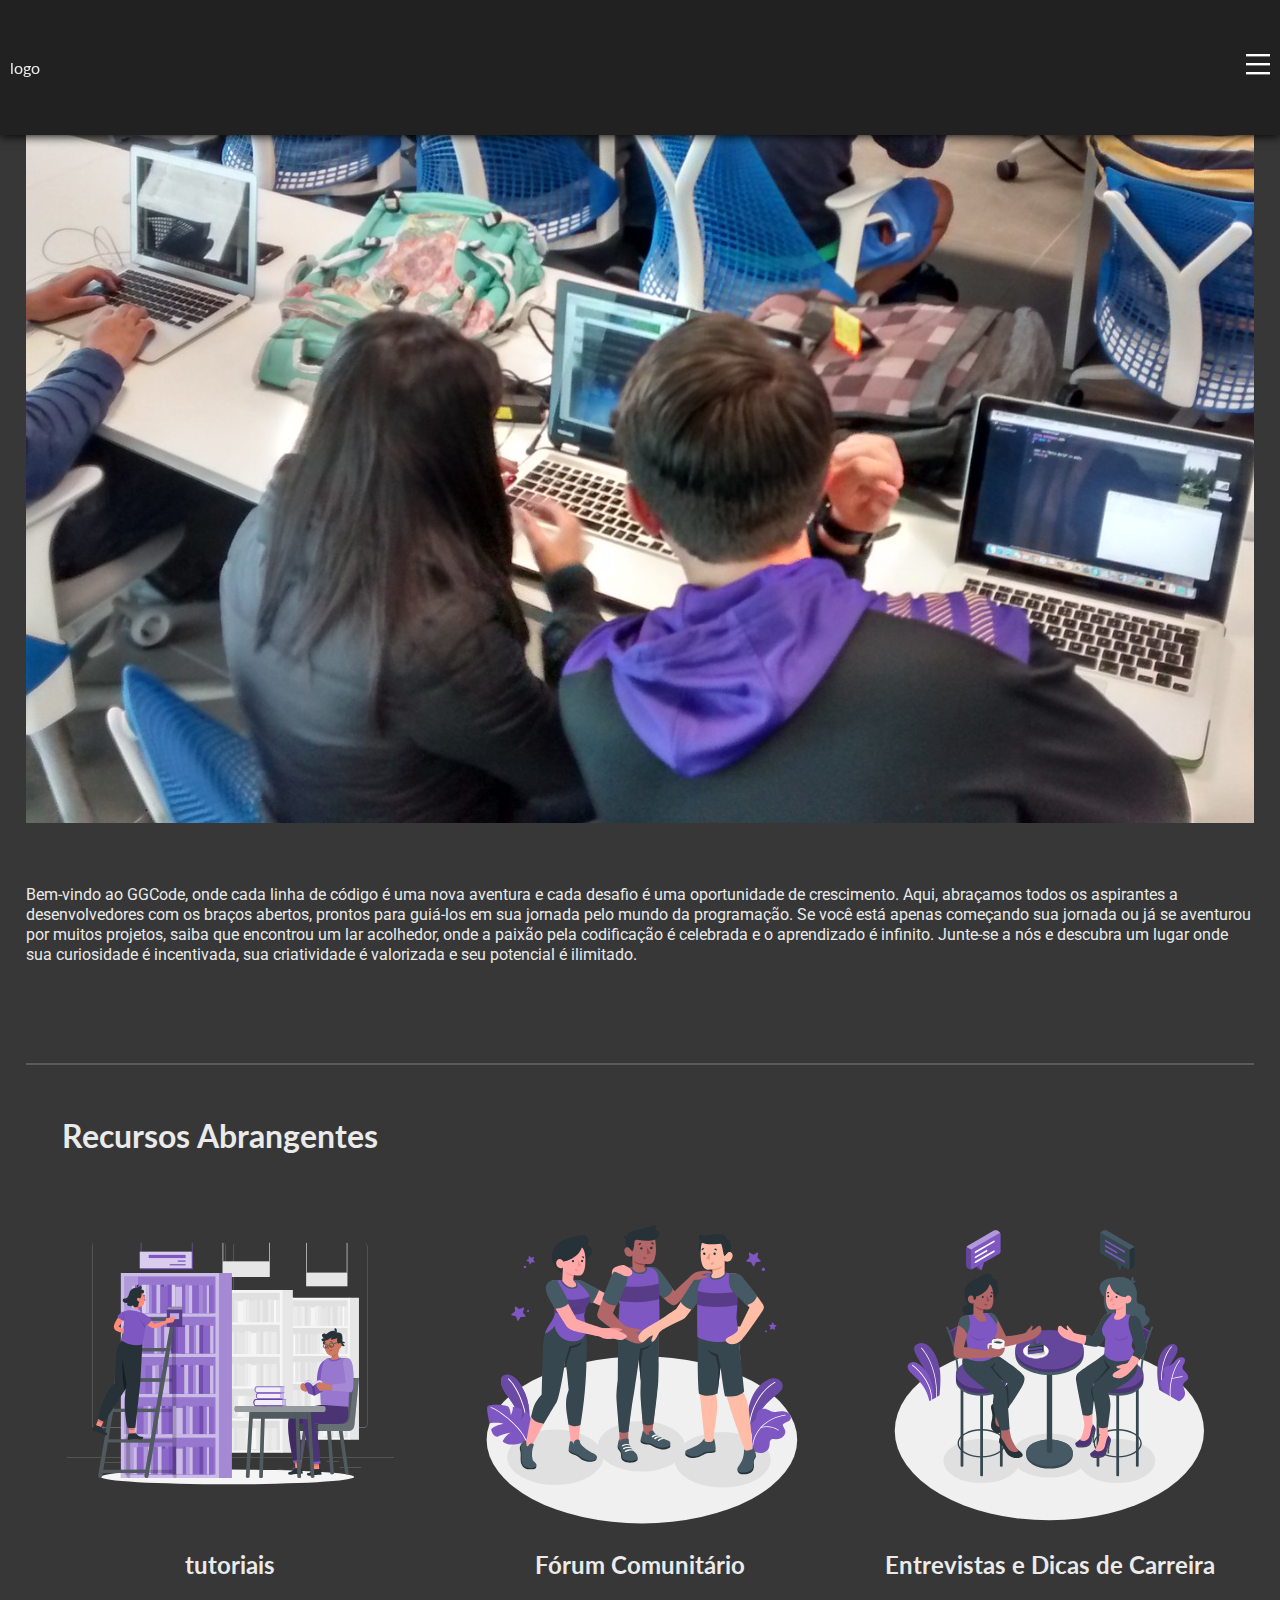
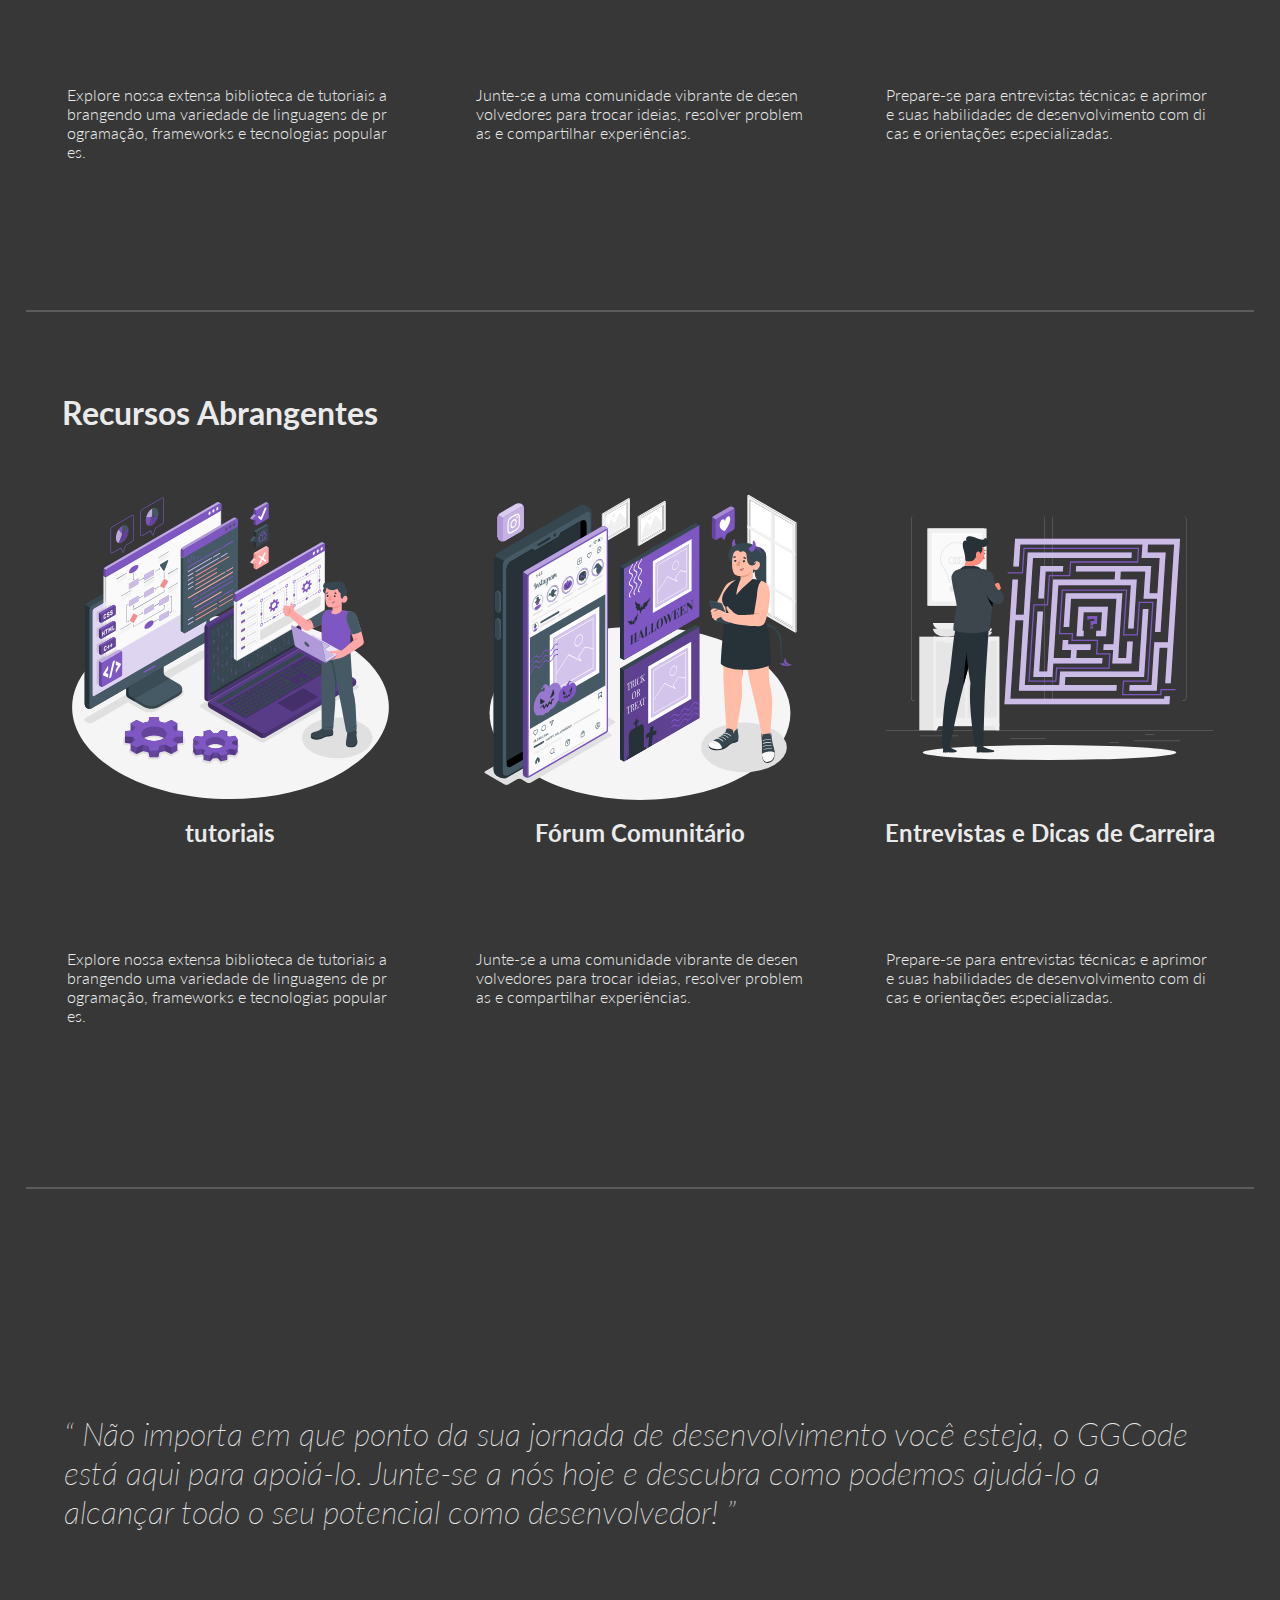
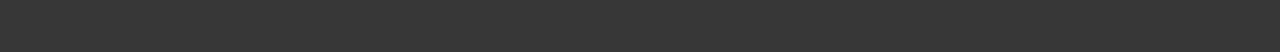
==== commit 7320eb08: "project" ====
--- a/home/index.html
+++ b/home/index.html
@@ -4,10 +4,10 @@
     <meta charset="UTF-8" />
     <link
       rel="stylesheet"
-      href="/svg/animations/hamburguer.css"
+      href="../public/svg/animations/hamburguer.css"
     />
-    <link rel="stylesheet" href="/styles/desktop/style.css" />
-    <link rel="stylesheet" href="/styles/desktop/header.css" />
+    <link rel="stylesheet" href="../src/styles/desktop/style.css" />
+    <link rel="stylesheet" href="../src/styles/desktop/header.css" />
     <meta name="viewport" content="width=device-width, initial-scale=1.0" />
     <title>Code</title>
   </head>
@@ -73,7 +73,7 @@
           <h1>Recursos Abrangentes</h1>
           <div class="content-images">
             <card>
-              <img src="/svg/Library-rafiki (1).svg" alt="" />
+              <img src="../public/svg/Library-rafiki (1).svg" alt="" />
               <h2>tutoriais</h2>
               <p>
                 Explore nossa extensa biblioteca de tutoriais abrangendo uma
@@ -81,4 +81,72 @@
                 populares.
               </p>
             </card>
-           
+            <card>
+              <img src="../public/svg/Team spirit-amico.svg" alt="" />
+              <h2>Fórum Comunitário</h2>
+              <p>
+                Junte-se a uma comunidade vibrante de desenvolvedores para
+                trocar ideias, resolver problemas e compartilhar experiências.
+              </p>
+            </card>
+            <card>
+              <img src="../public/svg/Conversation-amico.svg" alt="" />
+              <h2>Entrevistas e Dicas de Carreira</h2>
+              <p>
+                Prepare-se para entrevistas técnicas e aprimore suas habilidades
+                de desenvolvimento com dicas e orientações especializadas.
+              </p>
+            </card>
+          </div>
+          <hr />
+        </section>
+        <section class="sub-2">
+          <h1>Recursos Abrangentes</h1>
+          <div class="content-images">
+            <card>
+              <img src="../public/svg/Programmer-amico.svg" alt="" />
+              <h2>tutoriais</h2>
+              <p>
+                Explore nossa extensa biblioteca de tutoriais abrangendo uma
+                variedade de linguagens de programação, frameworks e tecnologias
+                populares.
+              </p>
+            </card>
+            <card>
+              <img
+                src="../public/svg/Halloween Instagram feed-amico.svg"
+                alt=""
+              />
+              <h2>Fórum Comunitário</h2>
+              <p>
+                Junte-se a uma comunidade vibrante de desenvolvedores para
+                trocar ideias, resolver problemas e compartilhar experiências.
+              </p>
+            </card>
+            <card>
+              <img
+                src="../public/svg/Problem solving-rafiki.svg"
+                alt=""
+              />
+              <h2>Entrevistas e Dicas de Carreira</h2>
+              <p>
+                Prepare-se para entrevistas técnicas e aprimore suas habilidades
+                de desenvolvimento com dicas e orientações especializadas.
+              </p>
+            </card>
+          </div>
+          <hr />
+        </section>
+      </section>
+    </main>
+    <footer>
+      <q>
+        Não importa em que ponto da sua jornada de desenvolvimento você esteja,
+        o GGCode está aqui para apoiá-lo. Junte-se a nós hoje e descubra como
+        podemos ajudá-lo a alcançar todo o seu potencial como desenvolvedor!
+      </q>
+    </footer>
+  </body>
+  <script src="../src/scripts/desktop/script.js"></script>
+  <script src="../src/scripts/terminal-home.js"></script>
+</html>
--- a/public/svg/animations/hamburguer.css
+++ b/public/svg/animations/hamburguer.css
@@ -0,0 +1,7 @@
+
+rect{
+  fill: #fff;
+  transform-origin: 0 0;
+  rotate: 0deg;
+  transition: 1s;
+}--- a/src/styles/desktop/style.css
+++ b/src/styles/desktop/style.css
@@ -0,0 +1,151 @@
+@import url("https://fonts.googleapis.com/css2?family=Roboto:ital,wght@0,100;0,300;0,400;0,500;0,700;0,900;1,100;1,300;1,400;1,500;1,700;1,900&display=swap");
+@import url("https://fonts.googleapis.com/css2?family=Lato:ital,wght@0,100;0,300;0,400;0,700;0,900;1,100;1,300;1,400;1,700;1,900&display=swap");
+* {
+  padding: 0%;
+  margin: 0%;
+  font-family: "Lato", sans-serif;
+  box-sizing: border-box;
+  color: #eaeaea;
+}
+:root {
+  --back: #373737;
+  --line : #5b5b5b;
+}
+::-webkit-scrollbar {
+  display: none;
+}
+body {
+  background: var(--back);
+  overflow-x: hidden;
+  height: 100vh;
+  width: 100vw;
+}
+
+main {
+  background-color: var(--back);
+  height: 300%;
+  width: 100%;
+  padding: 2%;
+  display: flex;
+  gap: 5%;
+  flex-direction: column;
+}
+main > .up-page {
+  height: 50%;
+  width: 100%;
+  margin-block-end: 10%;
+}
+main > .up-page > .banner {
+  height: 100%;
+  width: 100%;
+  background: url(../../../public/img/24271690249_1c796ab3ed_h.jpg);
+  background-size: cover;
+  background-position: 0 50%;
+}
+main > .up-page > p {
+  margin-top: 5%;
+  margin-block-end: 8%;
+  height: 10%;
+  line-height: 20px;
+  font-family: "Roboto", sans-serif;
+  font-size: 1rem;
+}
+
+main > .up-page > hr {
+  margin-top: 2%;
+  border: 1px solid var(--line);
+}
+
+main > .mid-page {
+  height: 100%;
+  width: 100%;
+  display: grid;
+  grid-template-rows: repeat(2, 1fr);
+}
+main > .mid-page > .sub-1 > h1 {
+  padding: 3%;
+}
+main > .mid-page > .sub-1 > .content-images {
+  height: 100%;
+  display: grid;
+  grid-template-columns: repeat(3, 1fr);
+}
+main > .mid-page > .sub-1 > .content-images > card {
+  display: flex;
+  align-items: center;
+  flex-direction: column;
+}
+main > .mid-page > .sub-1 > .content-images > card > img {
+  width: 80%;
+  height: 80%;
+}
+
+main > .mid-page > .sub-1 > .content-images > card > h2 {
+  height: 30%;
+  text-align: center;
+}
+main > .mid-page > .sub-1 > .content-images > card > p {
+  word-break: break-all;
+  width: 80%;
+  height: 50%;
+  font-weight: 300;
+}
+
+main > .mid-page {
+  height: 100%;
+  width: 100%;
+  display: grid;
+  gap: 10%;
+  grid-template-rows: repeat(2, 1fr);
+}
+main > .mid-page > .sub-2 > h1 {
+  padding: 3%;
+}
+main > .mid-page > .sub-2 > .content-images {
+  height: 100%;
+  display: grid;
+  grid-template-columns: repeat(3, 1fr);
+}
+main > .mid-page > .sub-2 > .content-images > card {
+  display: flex;
+  align-items: center;
+  flex-direction: column;
+  margin-block-end: 5%;
+}
+main > .mid-page > .sub-2 > .content-images > card > img {
+  width: 80%;
+  height: 80%;
+}
+
+main > .mid-page > .sub-2 > .content-images > card > h2 {
+  height: 30%;
+  text-align: center;
+}
+main > .mid-page > .sub-2 > .content-images > card > p {
+  word-break: break-all;
+  width: 80%;
+  height: 50%;
+  font-weight: 300;
+}
+
+main > .mid-page > .sub-1 > hr,
+main > .mid-page > .sub-2 > hr {
+  border:1px solid var(--line);
+  margin: auto;
+  width: 100%;
+}
+
+footer{
+  display: flex;
+  align-items: center;
+  justify-content: center;
+  margin-top: 15%;
+  height: 40%;
+  width: 100%;
+}
+footer > q {
+  width: 90%;
+  font-size: 32px;
+  font-weight: 200;
+  font-style: italic;
+}--- a/src/styles/desktop/header.css
+++ b/src/styles/desktop/header.css
@@ -0,0 +1,41 @@
+header {
+  position: fixed;
+  top: 0;
+  background: #212121;
+  min-height: 15%;
+  min-width: 100%;
+  display: flex;
+  justify-content: space-between;
+  align-items: center;
+  box-shadow: 0 1px 10px rgb(0, 0, 0);
+  z-index: 2;
+}
+nav {
+  position: fixed;
+  top: 0%;
+  transition: 1s;
+  z-index: 1;
+  display: flex;
+  align-items: center;
+  gap: 5%;
+  padding: 2%;
+  height: 5%;
+  width: 100%;
+  background-color: #373737;
+  box-shadow: 0 1px 5px rgb(0, 0, 0);
+}
+nav > li {
+  list-style: none;
+}
+header > .hamburguer-button > svg{
+  margin-right: 10px;
+}
+header > .logo {
+  margin-left: 10px;
+
+}
+nav > li:hover > svg , nav > li:hover {
+  transition: .5s;
+  fill: #753aff;
+  color: #7337ff;
+}
